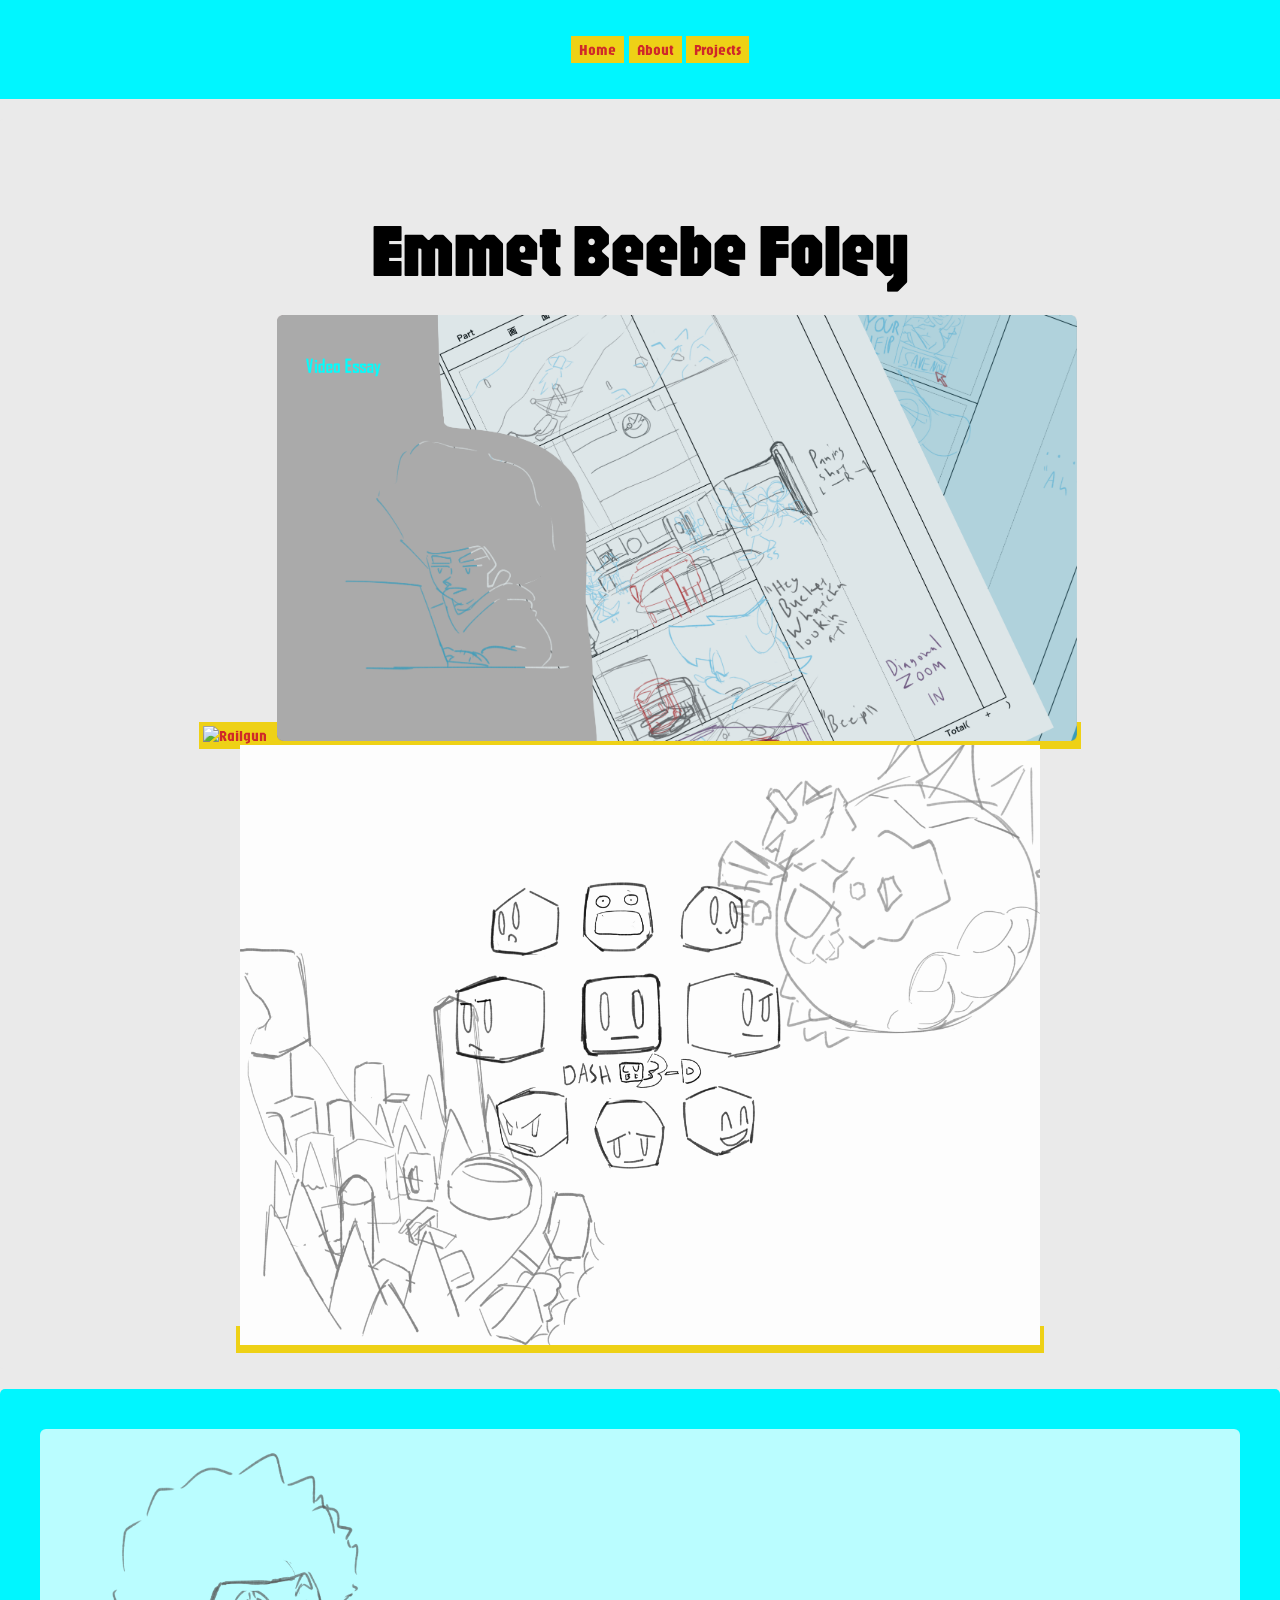
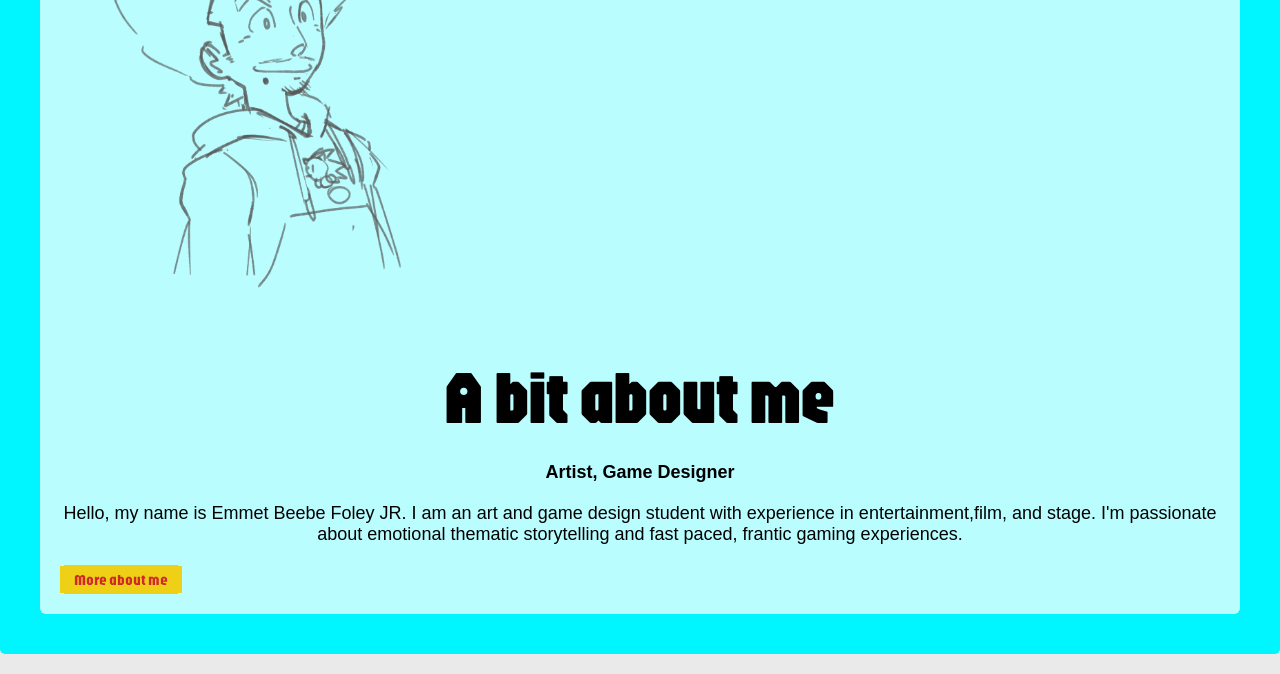
==== index.html @ 71819ffc "Add files via upload" ====
<!DOCTYPE html>
<html lang="en">
<head>
    <meta charset="UTF-8">
    <meta name="viewport" content="width=device-width, initial-scale=1.0">
    <link rel="preconnect" href="https://fonts.googleapis.com">
<link rel="preconnect" href="https://fonts.gstatic.com" crossorigin>
<link href="https://fonts.googleapis.com/css2?family=Jaro:opsz@6..72&family=Protest+Guerrilla&display=swap" rel="stylesheet">
    <link rel="stylesheet" href="style.css">
    <title>Home</title>
</head>
<body>
    <nav>
        <ul class="nav-links">
        <li><a href="index.html">Home</a></li>
        
        <li><a href="about.html">About</a></li>
        
        <li><a href="projects.html">Projects</a></li>
        </ul>
    </nav>

    <div class="box">
        <h2>Emmet Beebe Foley</h2>
        <a href="Project Railgun.html">
<img src="Railgun Banner.png" alt="Railgun" style="width: 800px ;">
        </a>

        <a href="Video Essay.html">
<img src="bannerv.png" alt="mascot" style="width: 800px;">
        </a>
        <a href="My Mascot.html"><img src="DashCube3d/titleD.png" alt="mascot" style="width: 800px;">
        </a>
    </div>
    
    <div class="container">
        <div class="card">   
        <img src="profile1.png" alt="Self1">
        <h1>A bit about me</h1>
        <h3>Artist, Game Designer</h3>
        <p> Hello, my name is Emmet Beebe Foley JR. I am an art and game design student with experience in entertainment,film, and stage. I'm passionate about emotional thematic storytelling and fast paced, frantic gaming experiences. </p>
        <a href="about.html"><button> More about me</button></a>
        </div>
    </div>


</body>
</html>
---- style.css ----
body{
    font-family: sans-serif;
    box-sizing: border-box;
    margin: 0;
    padding: 0;
    background-color: #EAEAEA;

}

.jaro {
  font-family: "Jaro", sans-serif;
  font-optical-sizing: auto;
  font-weight: 400;
  font-style: normal;
}

img {
    width: 400px;
    height: auto;
    object-fit: scale-down;
    justify-content: center;
    display: inline-block,flex;
    align-items: center;
}
.card{
    margin: 20px;
    padding: 20px;
    border-radius: 6px;
    display: inline-block,flex;
    justify-content: space-around;
    align-items: left;
    align-content: space-around;
    background: #BAFDFF;
}

h1, h2, h3, h4, p{
    text-align: center;
    font-size: large;
    gap: 5rem;
    margin-bottom: 20px;
    
}
h1, h2 { 
    font-family: "Jaro", sans-serif;
    font-size: 75px;
}
.box{
    background-color: #EAEAEA;
    padding: 20px;
    align-items: center;
    text-align: center;
    margin-bottom: 15px;
    border-radius: 3px;
    justify-content: center;
}
nav{
    text-align: center;
    margin-bottom: 20px;
    padding: 20px;
    background-color: #00F6FF;
}
li, a, button{
    font-family: "Jaro", serif;
    font-weight: 400;
    font-size: 15px;
    font-style: normal;
    text-align: center;
    color: #CF2929;
    background-color: #EED116;
    border: #EED116 4px solid;
    text-decoration: none;
}

a :hover{
    border: 4px solid;
}
.nav-links{
    list-style: none;
}
.nav-links li{
    display: inline-block;
    padding: 0px;
}
.nav-links li a:hover{
    color: #0088a9;
    transition: all 0.3s ease 0s;
}
.links{
    list-style: none;
}
.links li{
    display: inline-block;
    padding: 0px;
}
.links li a:hover{
    color: #0088a9;
    transition: all 0.3s ease 0s;
}
.container{

    margin: 20px auto;
    padding: 20px;
      justify-content: center;
    background-color: #00F6FF;
    border-radius: 5px;
    

}
.scroll-container{
    margin-top: 20px auto;
    width: 100%;
    height: 50vh;
    padding: 0 10px;
    overflow-x: auto;
    justify-content:center ;
    flex-direction: column;
}
.sanbg1{
       margin: 20px auto;
    padding: 20px;
      justify-content: center;
  
    border-radius: 5px; 
}
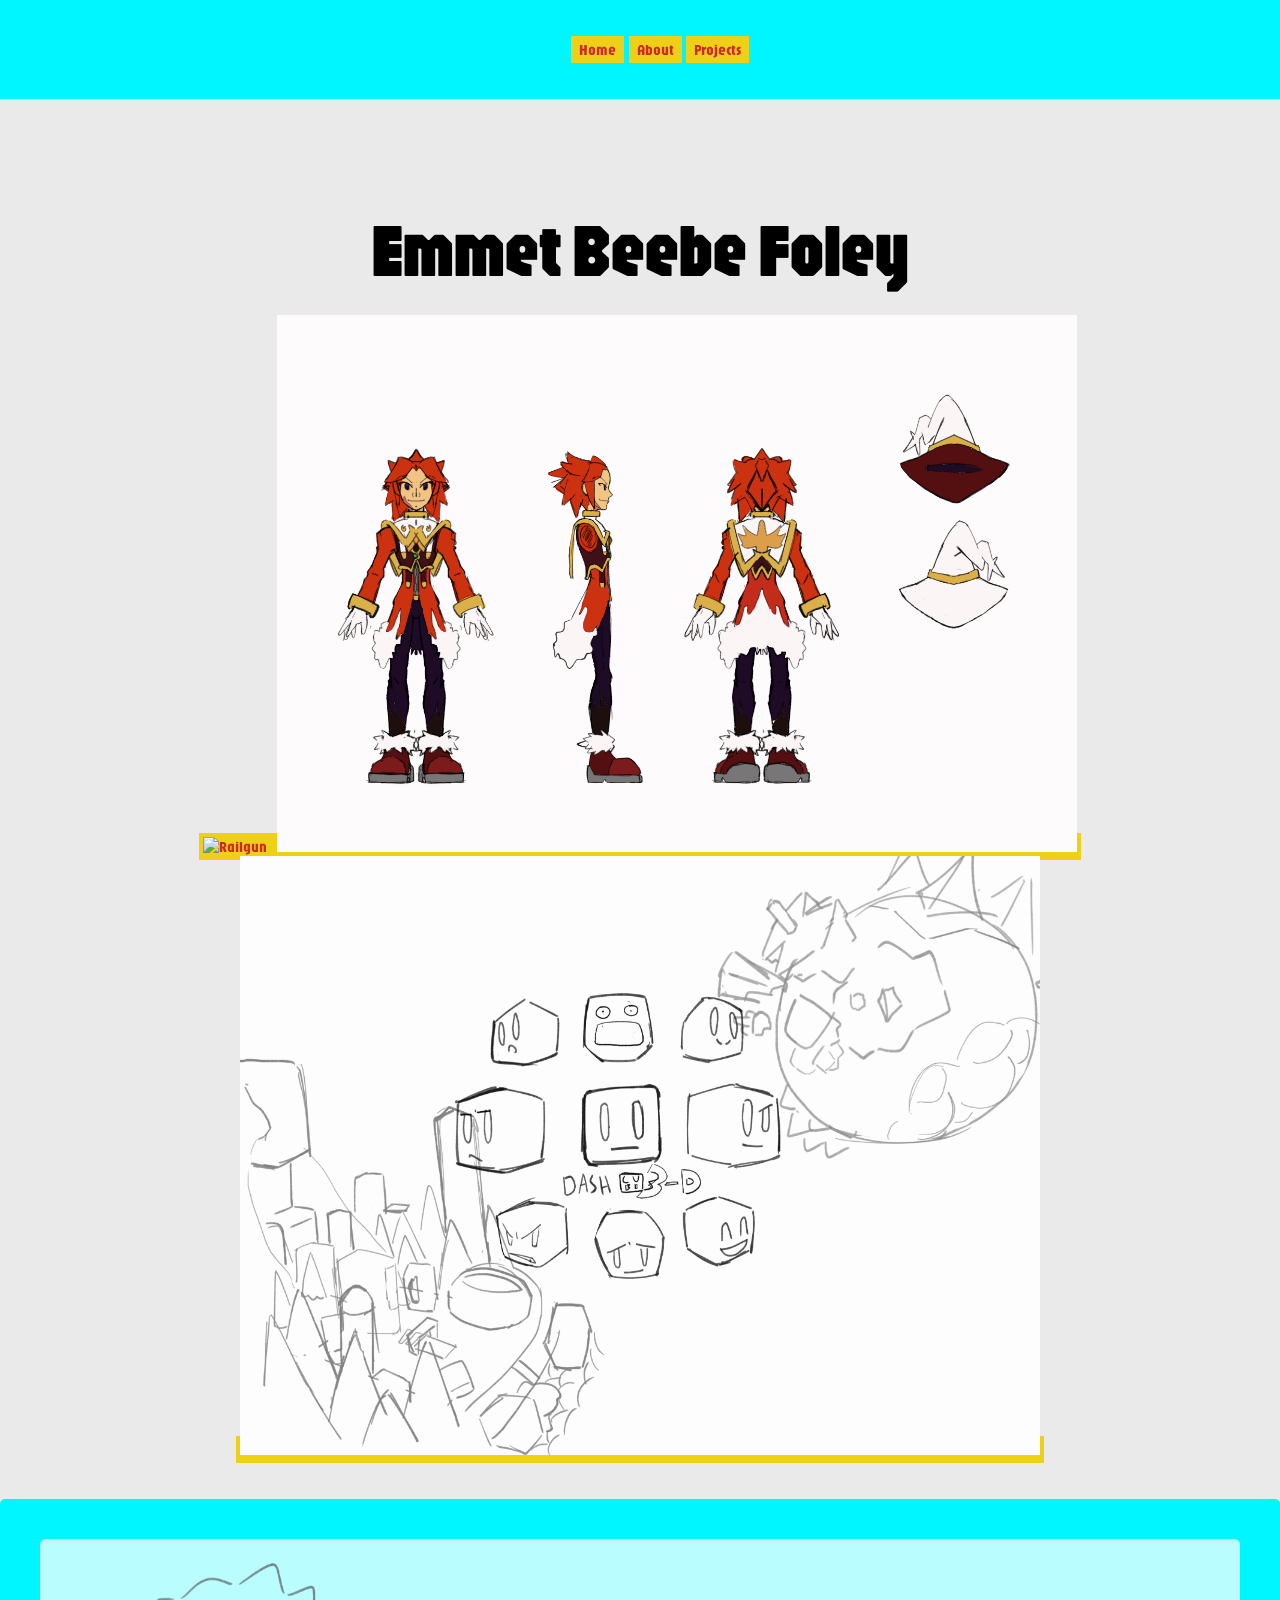
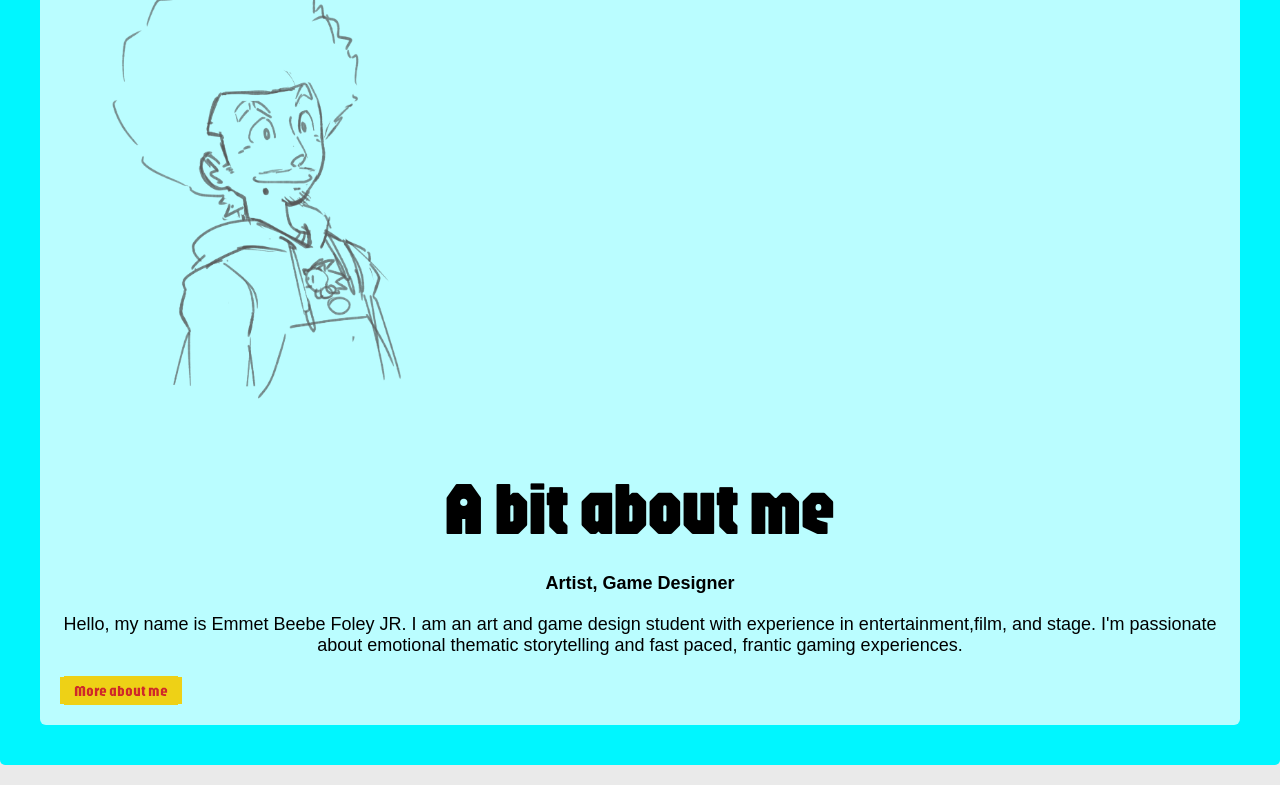
==== commit a1d40803: "Add files via upload" ====
--- a/index.html
+++ b/index.html
@@ -1,48 +1,59 @@
-<!DOCTYPE html>
+<!doctype html>
 <html lang="en">
-<head>
-    <meta charset="UTF-8">
-    <meta name="viewport" content="width=device-width, initial-scale=1.0">
-    <link rel="preconnect" href="https://fonts.googleapis.com">
-<link rel="preconnect" href="https://fonts.gstatic.com" crossorigin>
-<link href="https://fonts.googleapis.com/css2?family=Jaro:opsz@6..72&family=Protest+Guerrilla&display=swap" rel="stylesheet">
-    <link rel="stylesheet" href="style.css">
+  <head>
+    <meta charset="UTF-8" />
+    <meta name="viewport" content="width=device-width, initial-scale=1.0" />
+    <link rel="preconnect" href="https://fonts.googleapis.com" />
+    <link rel="preconnect" href="https://fonts.gstatic.com" crossorigin />
+    <link
+      href="https://fonts.googleapis.com/css2?family=Jaro:opsz@6..72&family=Protest+Guerrilla&display=swap"
+      rel="stylesheet"
+    />
+    <link rel="stylesheet" href="style.css" />
     <title>Home</title>
-</head>
-<body>
+  </head>
+  <body>
     <nav>
-        <ul class="nav-links">
+      <ul class="nav-links">
         <li><a href="index.html">Home</a></li>
-        
-        <li><a href="about.html">About</a></li>
-        
-        <li><a href="projects.html">Projects</a></li>
-        </ul>
+
+        <li><a href="About.html">About</a></li>
+
+        <li><a href="Projects.html">Projects</a></li>
+      </ul>
     </nav>
 
     <div class="box">
-        <h2>Emmet Beebe Foley</h2>
-        <a href="Project Railgun.html">
-<img src="Railgun Banner.png" alt="Railgun" style="width: 800px ;">
-        </a>
+      <h2>Emmet Beebe Foley</h2>
+      <a href="Project Railgun.html">
+        <img src="Railgun Banner.png" alt="Railgun" style="width: 800px" />
+      </a>
 
-        <a href="Video Essay.html">
-<img src="bannerv.png" alt="mascot" style="width: 800px;">
-        </a>
-        <a href="My Mascot.html"><img src="DashCube3d/titleD.png" alt="mascot" style="width: 800px;">
-        </a>
+      <a href="Video Essay.html">
+        <img
+          src="CInderDevPhotos/Pyroncolor.png"
+          alt="mascot"
+          style="width: 800px"
+        />
+      </a>
+      <a href="My Mascot.html"
+        ><img src="DashCube3d/titleD.png" alt="mascot" style="width: 800px" />
+      </a>
     </div>
-    
+
     <div class="container">
-        <div class="card">   
-        <img src="profile1.png" alt="Self1">
+      <div class="card">
+        <img src="profile1.png" alt="Self1" />
         <h1>A bit about me</h1>
         <h3>Artist, Game Designer</h3>
-        <p> Hello, my name is Emmet Beebe Foley JR. I am an art and game design student with experience in entertainment,film, and stage. I'm passionate about emotional thematic storytelling and fast paced, frantic gaming experiences. </p>
-        <a href="about.html"><button> More about me</button></a>
-        </div>
+        <p>
+          Hello, my name is Emmet Beebe Foley JR. I am an art and game design
+          student with experience in entertainment,film, and stage. I'm
+          passionate about emotional thematic storytelling and fast paced,
+          frantic gaming experiences.
+        </p>
+        <a href="about.html"><button>More about me</button></a>
+      </div>
     </div>
-
-
-</body>
-</html>+  </body>
+</html>
